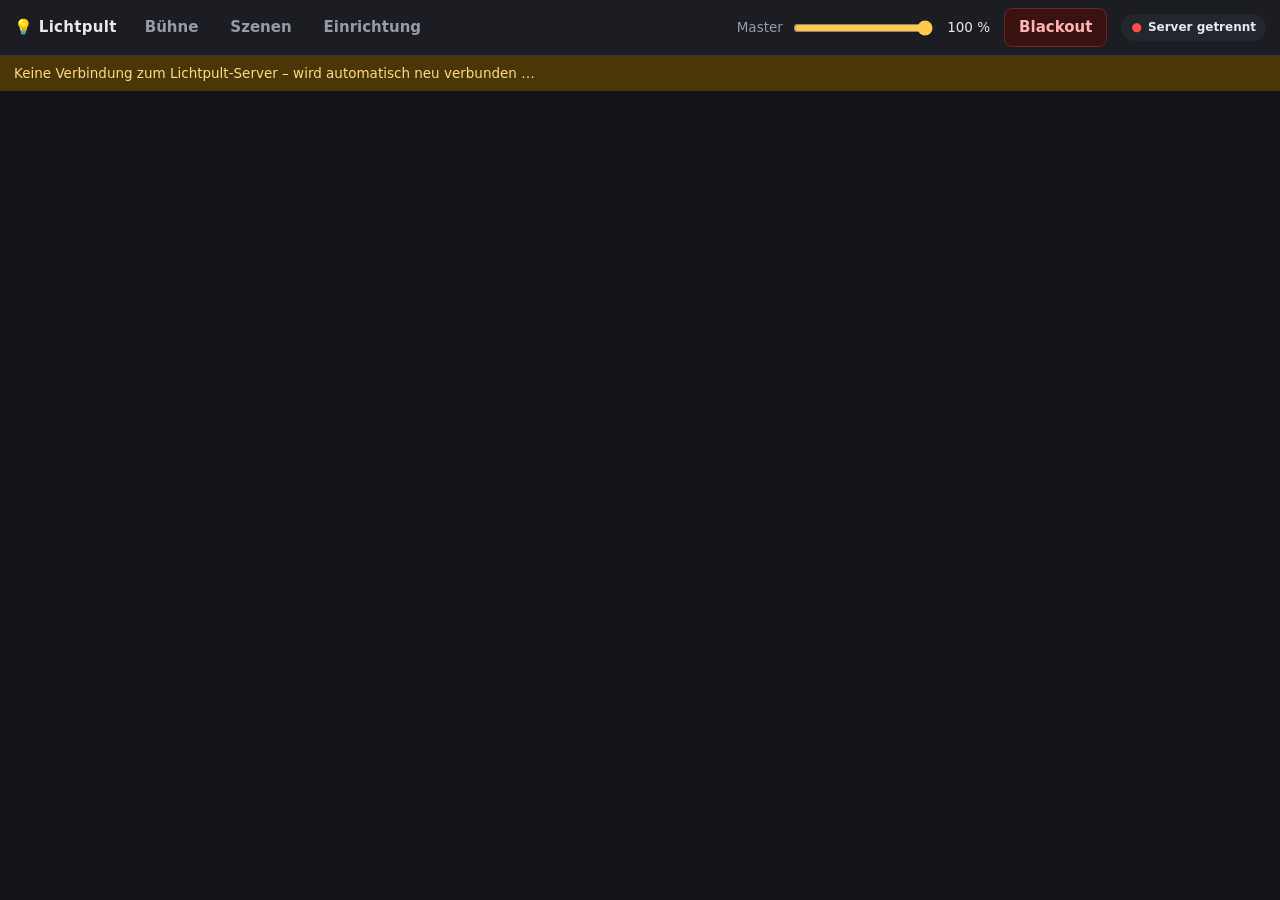
==== static/index.html @ 1e5c8aaf "Frontend: 3D-Bühne, Bühnen-/Szenen-Tab, geführte Einrichtung mit Adresssuche, Admin-Seiten, Doku Co-" ====
<!doctype html>
<html lang="de">
<head>
  <meta charset="utf-8">
  <meta name="viewport" content="width=device-width, initial-scale=1">
  <title>Lichtpult</title>
  <link rel="icon" href="data:image/svg+xml,<svg xmlns='http://www.w3.org/2000/svg' viewBox='0 0 32 32'><circle cx='16' cy='12' r='8' fill='%23ffc94a'/><path d='M8 30 L16 14 L24 30Z' fill='%23ffc94a' opacity='.5'/></svg>">
  <link rel="stylesheet" href="/static/css/app.css">
  <script type="importmap">
    { "imports": {
        "three": "/static/vendor/three/three.module.js",
        "three/addons/": "/static/vendor/three/addons/"
    } }
  </script>
</head>
<body>
  <header class="topbar">
    <div class="brand">💡 Lichtpult</div>
    <nav class="tabs" role="tablist">
      <a href="#stage" data-tab="stage" role="tab">Bühne</a>
      <a href="#scenes" data-tab="scenes" role="tab">Szenen</a>
      <a href="#admin" data-tab="admin" role="tab">Einrichtung</a>
    </nav>
    <div class="spacer"></div>
    <label class="gm" title="Grand Master: begrenzt die Helligkeit aller Scheinwerfer">
      <span>Master</span>
      <input type="range" id="gm" min="0" max="100" value="100">
      <output id="gm-out">100 %</output>
    </label>
    <button id="btn-blackout" class="btn blackout" title="Alles dunkel (Taste B)">Blackout</button>
    <div id="dmx-status" class="status-pill" title="DMX-Status">…</div>
  </header>

  <div id="banner-sim" class="banner warn" hidden></div>
  <div id="banner-raw" class="banner info" hidden>
    <span>Einrichtungsmodus: Die Ausgabe wird gerade von der Einrichtung gesteuert.</span>
    <button class="btn small" id="btn-clear-raw">Beenden</button>
  </div>

  <main>
    <section id="tab-stage" class="tab" hidden></section>
    <section id="tab-scenes" class="tab" hidden></section>
    <section id="tab-admin" class="tab" hidden></section>
  </main>

  <div id="toast" class="toast" hidden></div>
  <script type="module" src="/static/js/app.js"></script>
</body>
</html>
---- static/css/app.css ----
:root {
  --bg: #121316;
  --panel: #1b1d22;
  --panel-2: #23262d;
  --line: #31353e;
  --text: #e8e9ec;
  --muted: #969ba6;
  --accent: #ffc94a;
  --accent-2: #4aa3ff;
  --danger: #ff4d4d;
  --ok: #3ecf6e;
  --warn: #ffb02e;
  --radius: 10px;
  --topbar-h: 56px;
  color-scheme: dark;
}

* { box-sizing: border-box; }
html, body { margin: 0; height: 100%; }
body {
  background: var(--bg);
  color: var(--text);
  font: 15px/1.4 system-ui, -apple-system, "Segoe UI", Roboto, sans-serif;
  display: flex;
  flex-direction: column;
  overflow: hidden;
}
h1, h2, h3 { margin: 0 0 .5em; font-weight: 600; }
h2 { font-size: 1.25rem; }
h3 { font-size: 1.05rem; }
p { margin: 0 0 .75em; }
.muted { color: var(--muted); }
.small { font-size: .85em; }
[hidden] { display: none !important; }

/* ---------- Kopfleiste ---------- */
.topbar {
  height: var(--topbar-h);
  flex: none;
  display: flex;
  align-items: center;
  gap: 14px;
  padding: 0 14px;
  background: var(--panel);
  border-bottom: 1px solid var(--line);
}
.brand { font-weight: 700; letter-spacing: .02em; white-space: nowrap; }
.tabs { display: flex; gap: 4px; }
.tabs a {
  color: var(--muted);
  text-decoration: none;
  padding: 8px 14px;
  border-radius: 8px;
  font-weight: 600;
}
.tabs a:hover { color: var(--text); background: var(--panel-2); }
.tabs a.active { color: #111; background: var(--accent); }
.spacer { flex: 1; }
.gm { display: flex; align-items: center; gap: 8px; color: var(--muted); font-size: .9em; }
.gm input { width: 140px; }
.gm output { width: 3.5em; text-align: right; color: var(--text); font-variant-numeric: tabular-nums; }

.status-pill {
  padding: 5px 10px;
  border-radius: 999px;
  font-size: .8em;
  font-weight: 600;
  background: var(--panel-2);
  white-space: nowrap;
}
.status-pill::before { content: "●"; margin-right: 6px; }
.status-pill.ok::before { color: var(--ok); }
.status-pill.sim::before { color: var(--warn); }
.status-pill.err::before { color: var(--danger); }

.banner { display: flex; align-items: center; gap: 12px; padding: 8px 14px; font-size: .9em; flex: none; }
.banner.warn { background: #4a3708; color: #ffd98a; }
.banner.info { background: #0e3150; color: #a9d4ff; }

main { flex: 1; min-height: 0; position: relative; }
.tab { position: absolute; inset: 0; }

/* ---------- Bedienelemente ---------- */
.btn {
  appearance: none;
  border: 1px solid var(--line);
  background: var(--panel-2);
  color: var(--text);
  padding: 8px 14px;
  border-radius: 8px;
  font: inherit;
  font-weight: 600;
  cursor: pointer;
  touch-action: manipulation;
}
.btn:hover { border-color: #4a4f5a; background: #2b2f37; }
.btn:disabled { opacity: .45; cursor: not-allowed; }
.btn.primary { background: var(--accent); color: #111; border-color: var(--accent); }
.btn.primary:hover { background: #ffd56e; }
.btn.danger { border-color: #6b2626; color: #ff9b9b; }
.btn.small { padding: 4px 10px; font-size: .85em; }
.btn.big { padding: 14px 18px; font-size: 1.05em; }
.btn.active { background: var(--accent-2); border-color: var(--accent-2); color: #fff; }
.btn.blackout { background: #3a1212; border-color: #6b2626; color: #ffb3b3; }
.btn.blackout.on { background: var(--danger); color: #fff; animation: pulse 1s infinite alternate; }
@keyframes pulse { to { box-shadow: 0 0 0 6px rgba(255, 77, 77, .25); } }
.row { display: flex; gap: 8px; align-items: center; flex-wrap: wrap; }
.row.end { justify-content: flex-end; }
.stack { display: flex; flex-direction: column; gap: 10px; }

input[type="range"] { accent-color: var(--accent); cursor: pointer; }
input[type="number"], input[type="text"], select, textarea {
  background: #0f1013;
  color: var(--text);
  border: 1px solid var(--line);
  border-radius: 6px;
  padding: 6px 8px;
  font: inherit;
}
input[type="number"] { width: 6em; }
label.field { display: flex; flex-direction: column; gap: 4px; font-size: .9em; color: var(--muted); }
label.field > :is(input, select) { color: var(--text); }
label.check { display: flex; gap: 10px; align-items: flex-start; padding: 6px 0; cursor: pointer; }
label.check input { margin-top: 3px; width: 18px; height: 18px; }

.card { background: var(--panel); border: 1px solid var(--line); border-radius: var(--radius); padding: 14px; }
.chip {
  display: inline-flex; align-items: center; gap: 6px;
  padding: 3px 10px; border-radius: 999px; background: var(--panel-2);
  border: 1px solid var(--line); font-size: .85em; cursor: pointer; user-select: none;
}
.chip.on { background: var(--accent-2); border-color: var(--accent-2); color: #fff; }
.dot { width: 10px; height: 10px; border-radius: 50%; display: inline-block; flex: none; }

.toast {
  position: fixed; left: 50%; bottom: 24px; transform: translateX(-50%);
  background: #2b2f37; border: 1px solid var(--line); padding: 10px 16px; border-radius: 8px;
  box-shadow: 0 8px 30px rgba(0, 0, 0, .5); z-index: 50; max-width: 90vw;
}
.toast.error { background: #4a1414; border-color: #7a2424; }

/* ---------- 3D-Ansicht ---------- */
.viewport { position: relative; overflow: hidden; background: #000; min-height: 0; min-width: 0; }
.viewport canvas { display: block; width: 100%; height: 100%; touch-action: none; }
.viewport .labels { position: absolute; inset: 0; pointer-events: none; }
.fx-label {
  position: absolute; transform: translate(-50%, -100%);
  font-size: 11px; font-weight: 700; padding: 1px 5px; border-radius: 4px;
  background: rgba(0, 0, 0, .65); color: #ddd; white-space: nowrap;
}
.fx-label.sel { background: var(--accent-2); color: #fff; }
.fx-label.focus { background: var(--accent); color: #111; }
.fx-label.unverified::after { content: " ?"; color: var(--warn); }
.viewport .overlay {
  position: absolute; left: 10px; bottom: 10px; display: flex; gap: 10px; align-items: center;
  background: rgba(20, 21, 25, .8); padding: 6px 10px; border-radius: 8px; font-size: .8em; color: var(--muted);
}
.viewport .overlay input[type="range"] { width: 90px; }
.viewport .hint {
  position: absolute; top: 10px; left: 50%; transform: translateX(-50%);
  background: rgba(255, 201, 74, .95); color: #111; font-weight: 600; padding: 6px 12px;
  border-radius: 8px; font-size: .9em; pointer-events: none; max-width: 90%; text-align: center;
}
.tooltip3d {
  position: absolute; pointer-events: none; background: rgba(0, 0, 0, .85); padding: 4px 8px;
  border-radius: 6px; font-size: 12px; white-space: nowrap; transform: translate(12px, 12px);
}

/* ---------- Tab Bühne ---------- */
.stage-layout {
  position: absolute; inset: 0;
  display: grid;
  grid-template-columns: 1fr 340px;
  grid-template-rows: 1fr auto;
  grid-template-areas: "view side" "strip strip";
}
.stage-layout .viewport { grid-area: view; }
.stage-side {
  grid-area: side; background: var(--panel); border-left: 1px solid var(--line);
  overflow-y: auto; padding: 14px; display: flex; flex-direction: column; gap: 14px;
}
.stage-side section { display: flex; flex-direction: column; gap: 8px; }
.stage-side h3 { margin: 0; font-size: .8em; text-transform: uppercase; letter-spacing: .08em; color: var(--muted); }
.big-fader { display: flex; align-items: center; gap: 12px; }
.big-fader input { flex: 1; height: 36px; }
.big-fader output { font-size: 1.6em; font-weight: 700; width: 3.2em; text-align: right; font-variant-numeric: tabular-nums; }
.color-presets { display: grid; grid-template-columns: repeat(8, 1fr); gap: 6px; }
.color-presets button { aspect-ratio: 1; border-radius: 6px; border: 2px solid transparent; cursor: pointer; }
.color-presets button:hover { border-color: #fff; }
.slider-row { display: grid; grid-template-columns: 70px 1fr 3em; gap: 8px; align-items: center; font-size: .9em; }
.slider-row output { text-align: right; font-variant-numeric: tabular-nums; color: var(--muted); }
.sel-info { font-size: .95em; }

.strip {
  grid-area: strip; display: flex; gap: 6px; overflow-x: auto; padding: 8px 10px 10px;
  background: #16171b; border-top: 1px solid var(--line);
}
.strip .fx {
  flex: none; width: 66px; display: flex; flex-direction: column; align-items: center; gap: 4px;
  padding: 6px 2px; border-radius: 8px; background: var(--panel); border: 1px solid var(--line);
}
.strip .fx.sel { border-color: var(--accent-2); box-shadow: inset 0 0 0 1px var(--accent-2); }
.strip .fx .head {
  width: 100%; text-align: center; font-size: 11px; font-weight: 700; cursor: pointer;
  white-space: nowrap; overflow: hidden; text-overflow: ellipsis; padding: 0 3px;
}
.strip .fx .sub { font-size: 10px; color: var(--muted); }
.strip .fx input[type="range"] { writing-mode: vertical-lr; direction: rtl; height: 110px; width: 28px; }
.strip .fx output { font-size: 12px; font-variant-numeric: tabular-nums; }

/* ---------- Tab Szenen ---------- */
.scenes-layout { position: absolute; inset: 0; overflow-y: auto; padding: 20px; }
.scenes-layout .inner { max-width: 900px; margin: 0 auto; display: flex; flex-direction: column; gap: 16px; }
.scene-list { display: flex; flex-direction: column; gap: 8px; }
.scene {
  display: grid; grid-template-columns: 1fr auto auto; gap: 12px; align-items: center;
  background: var(--panel); border: 1px solid var(--line); border-radius: var(--radius); padding: 10px 12px;
}
.scene .name { font-weight: 700; font-size: 1.05em; }
.scene .meta { color: var(--muted); font-size: .85em; }
.scene.active { border-color: var(--accent); }

/* ---------- Tab Einrichtung ---------- */
.admin-layout { position: absolute; inset: 0; display: grid; grid-template-columns: 220px 1fr; }
.admin-nav { background: var(--panel); border-right: 1px solid var(--line); padding: 12px 8px; display: flex; flex-direction: column; gap: 2px; }
.admin-nav button {
  text-align: left; background: none; border: 0; color: var(--muted); padding: 9px 12px;
  border-radius: 8px; font: inherit; font-weight: 600; cursor: pointer;
}
.admin-nav button:hover { background: var(--panel-2); color: var(--text); }
.admin-nav button.active { background: var(--panel-2); color: var(--accent); }
.admin-body { position: relative; min-width: 0; min-height: 0; }
.admin-page { position: absolute; inset: 0; overflow-y: auto; padding: 20px; }
.admin-page.split { display: grid; grid-template-columns: 1fr 440px; padding: 0; overflow: hidden; }
.admin-page.split .wizard { overflow-y: auto; padding: 18px; border-left: 1px solid var(--line); background: var(--panel); }

table.data { border-collapse: collapse; width: 100%; font-size: .9em; }
table.data th, table.data td { border-bottom: 1px solid var(--line); padding: 6px 8px; text-align: left; vertical-align: middle; }
table.data th { color: var(--muted); font-weight: 600; position: sticky; top: 0; background: var(--bg); }
table.data tr.conflict td { background: rgba(255, 77, 77, .08); }
table.data input[type="text"] { width: 100%; min-width: 8em; }
table.data select { max-width: 16em; }

.wizard .progress { font-size: .8em; color: var(--muted); text-transform: uppercase; letter-spacing: .06em; margin-bottom: 4px; }
.wizard .bar { height: 4px; background: var(--panel-2); border-radius: 2px; margin-bottom: 16px; overflow: hidden; }
.wizard .bar > div { height: 100%; background: var(--accent); transition: width .3s; }
.wizard .nav { display: flex; gap: 8px; justify-content: space-between; margin-top: 18px; padding-top: 14px; border-top: 1px solid var(--line); }
.wizard .question { font-size: 1.15em; font-weight: 700; margin: 10px 0; }
.wizard .yesno { display: grid; grid-template-columns: 1fr 1fr; gap: 10px; }
.wizard .yesno .btn { padding: 16px; font-size: 1.1em; }
.wizard .tip { background: var(--panel-2); border-left: 3px solid var(--accent-2); padding: 8px 12px; border-radius: 6px; font-size: .9em; margin: 10px 0; }
.wizard .warn { background: #3a2a08; border-left: 3px solid var(--warn); padding: 8px 12px; border-radius: 6px; font-size: .9em; margin: 10px 0; }
.wizard .okbox { background: #0f2e1b; border-left: 3px solid var(--ok); padding: 8px 12px; border-radius: 6px; margin: 10px 0; }
.wizard .errbox { background: #3a1212; border-left: 3px solid var(--danger); padding: 8px 12px; border-radius: 6px; margin: 10px 0; }
.wizard .bigaddr { font-size: 2.4em; font-weight: 800; color: var(--accent); font-variant-numeric: tabular-nums; }
.choice-cards { display: grid; gap: 10px; }
.choice-cards button {
  text-align: left; background: var(--panel-2); border: 1px solid var(--line); border-radius: var(--radius);
  padding: 14px; color: var(--text); font: inherit; cursor: pointer;
}
.choice-cards button:hover { border-color: var(--accent); }
.choice-cards button b { display: block; font-size: 1.05em; margin-bottom: 2px; }
.choice-cards button span { color: var(--muted); font-size: .9em; }
.fx-list { display: flex; flex-direction: column; gap: 4px; max-height: 320px; overflow-y: auto; }
.fx-list .item { display: grid; grid-template-columns: auto 1fr auto auto; gap: 8px; align-items: center; padding: 6px 8px; background: var(--panel-2); border-radius: 6px; font-size: .9em; }
.fx-list .item.cur { outline: 1px solid var(--accent); }
.tabs-mini { display: flex; gap: 4px; margin: 8px 0; }
.tabs-mini button { flex: 1; }
.explorer-row { display: grid; grid-template-columns: 3em 1fr 3em 9em; gap: 8px; align-items: center; font-size: .85em; }

.dmx-grid { display: grid; grid-template-columns: repeat(auto-fill, minmax(38px, 1fr)); gap: 3px; }
.dmx-cell { background: var(--panel); border-radius: 4px; padding: 2px; text-align: center; font-size: 10px; position: relative; overflow: hidden; height: 38px; }
.dmx-cell .fill { position: absolute; left: 0; right: 0; bottom: 0; background: rgba(255, 201, 74, .45); }
.dmx-cell .n { position: relative; color: var(--muted); }
.dmx-cell .v { position: relative; font-weight: 700; font-size: 11px; }
.dmx-cell.used { background: #232a35; }

.type-editor .chan { display: grid; grid-template-columns: 2em 1fr 10em 5em 5em auto; gap: 6px; align-items: center; margin-bottom: 4px; }

/* ---------- Schmale Bildschirme / Tablet ---------- */
@media (max-width: 900px) {
  .gm input { width: 90px; }
  .brand { display: none; }
  .stage-layout { grid-template-columns: 1fr; grid-template-rows: 45vh auto auto; grid-template-areas: "view" "side" "strip"; overflow-y: auto; }
  .stage-side { border-left: 0; overflow: visible; }
  .admin-layout { grid-template-columns: 1fr; grid-template-rows: auto 1fr; }
  .admin-nav { flex-direction: row; overflow-x: auto; }
  .admin-page.split { grid-template-columns: 1fr; grid-template-rows: 40vh 1fr; }
  .admin-page.split .wizard { border-left: 0; }
}
@media (max-width: 600px) {
  .topbar { gap: 8px; padding: 0 8px; }
  .gm span, #gm-out { display: none; }
  .tabs a { padding: 8px 8px; }
}
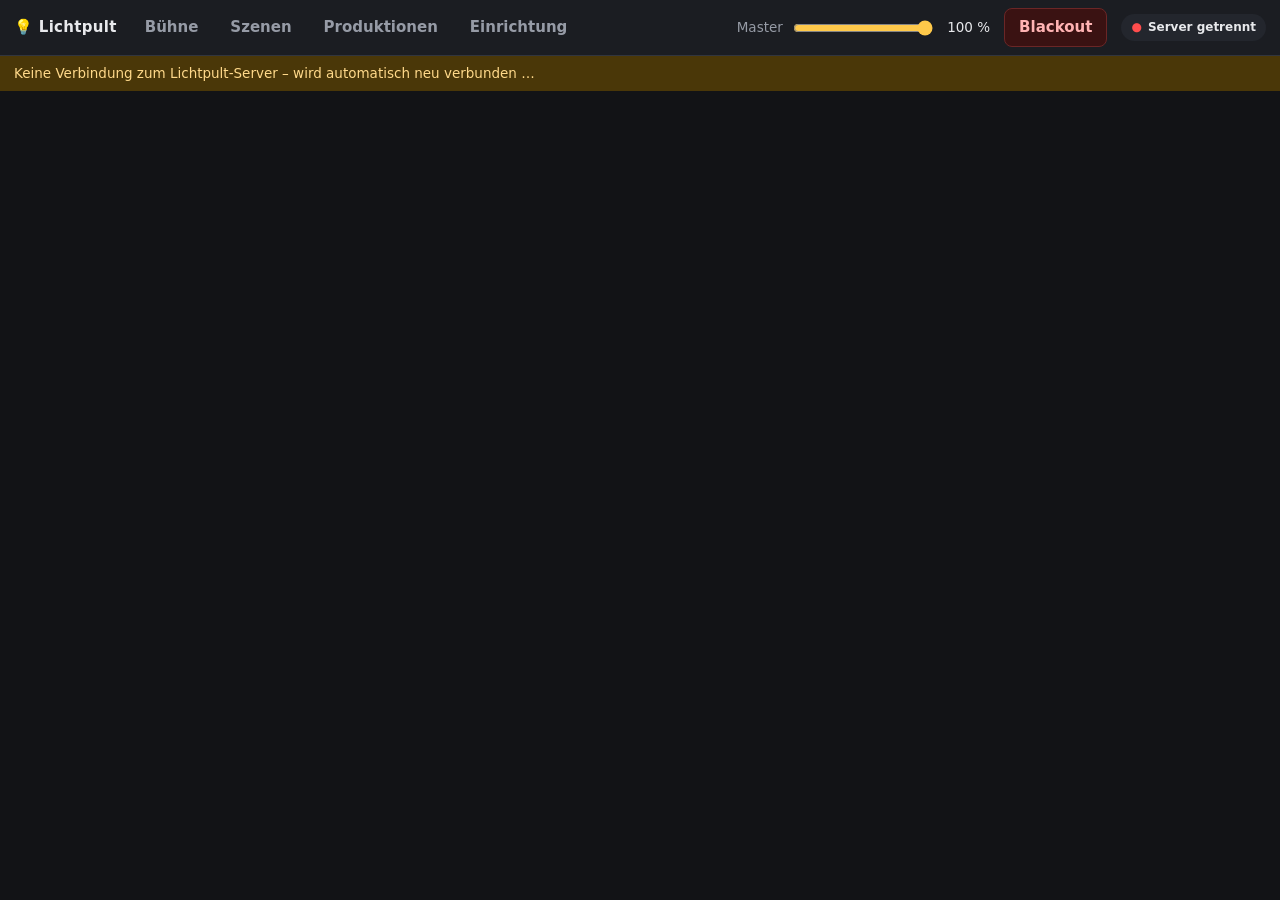
==== commit e8613c25: "Produktionen T3: Szenenliste als Komponente, Tab „Produktionen“ mit Szenen - static/js/ui/scene-list" ====
--- a/static/index.html
+++ b/static/index.html
@@ -18,7 +18,8 @@
     <div class="brand">💡 Lichtpult</div>
     <nav class="tabs" role="tablist">
       <a href="#stage" data-tab="stage" role="tab">Bühne</a>
-      <a href="#scenes" data-tab="scenes" role="tab">Szenen</a>
+      <a href="#scenes" data-tab="scenes" role="tab" title="Szenen-Bibliothek">Szenen</a>
+      <a href="#produktionen/szenen" data-tab="produktionen" role="tab">Produktionen</a>
       <a href="#admin" data-tab="admin" role="tab">Einrichtung</a>
     </nav>
     <div class="spacer"></div>
@@ -40,6 +41,7 @@
   <main>
     <section id="tab-stage" class="tab" hidden></section>
     <section id="tab-scenes" class="tab" hidden></section>
+    <section id="tab-produktionen" class="tab" hidden></section>
     <section id="tab-admin" class="tab" hidden></section>
   </main>
 
--- a/static/css/app.css
+++ b/static/css/app.css
@@ -219,6 +219,32 @@
 .scene .name { font-weight: 700; font-size: 1.05em; }
 .scene .meta { color: var(--muted); font-size: .85em; }
 .scene.active { border-color: var(--accent); }
+
+/* ---------- Tab Produktionen ---------- */
+.prod-layout { position: absolute; inset: 0; display: flex; flex-direction: column; }
+.prod-header {
+  flex: none; display: flex; gap: 8px; align-items: center; flex-wrap: wrap;
+  padding: 10px 20px; background: var(--panel); border-bottom: 1px solid var(--line);
+}
+.prod-header select { min-width: 14em; }
+.prod-body { position: relative; flex: 1; min-height: 0; }
+.prod-body > .card { max-width: 900px; margin: 0 auto; }
+.subtabs { display: flex; gap: 4px; }
+.subtabs a {
+  color: var(--muted); text-decoration: none; padding: 6px 14px; border-radius: 8px; font-weight: 600;
+  border: 1px solid var(--line);
+}
+.subtabs a:hover { color: var(--text); background: var(--panel-2); }
+.subtabs a.active { color: var(--text); background: var(--panel-2); border-color: var(--accent); }
+
+/* ---------- Dialog ---------- */
+dialog.dialog {
+  background: var(--panel); color: var(--text); border: 1px solid var(--line); border-radius: var(--radius);
+  padding: 18px; width: min(480px, 92vw); box-shadow: 0 12px 40px rgba(0, 0, 0, .6);
+}
+dialog.dialog::backdrop { background: rgba(0, 0, 0, .55); }
+dialog.dialog .pick-list { max-height: 50vh; overflow-y: auto; border-top: 1px solid var(--line); padding-top: 4px; }
+dialog.dialog .pick-list label.check { padding: 4px 0; }
 
 /* ---------- Tab Einrichtung ---------- */
 .admin-layout { position: absolute; inset: 0; display: grid; grid-template-columns: 220px 1fr; }
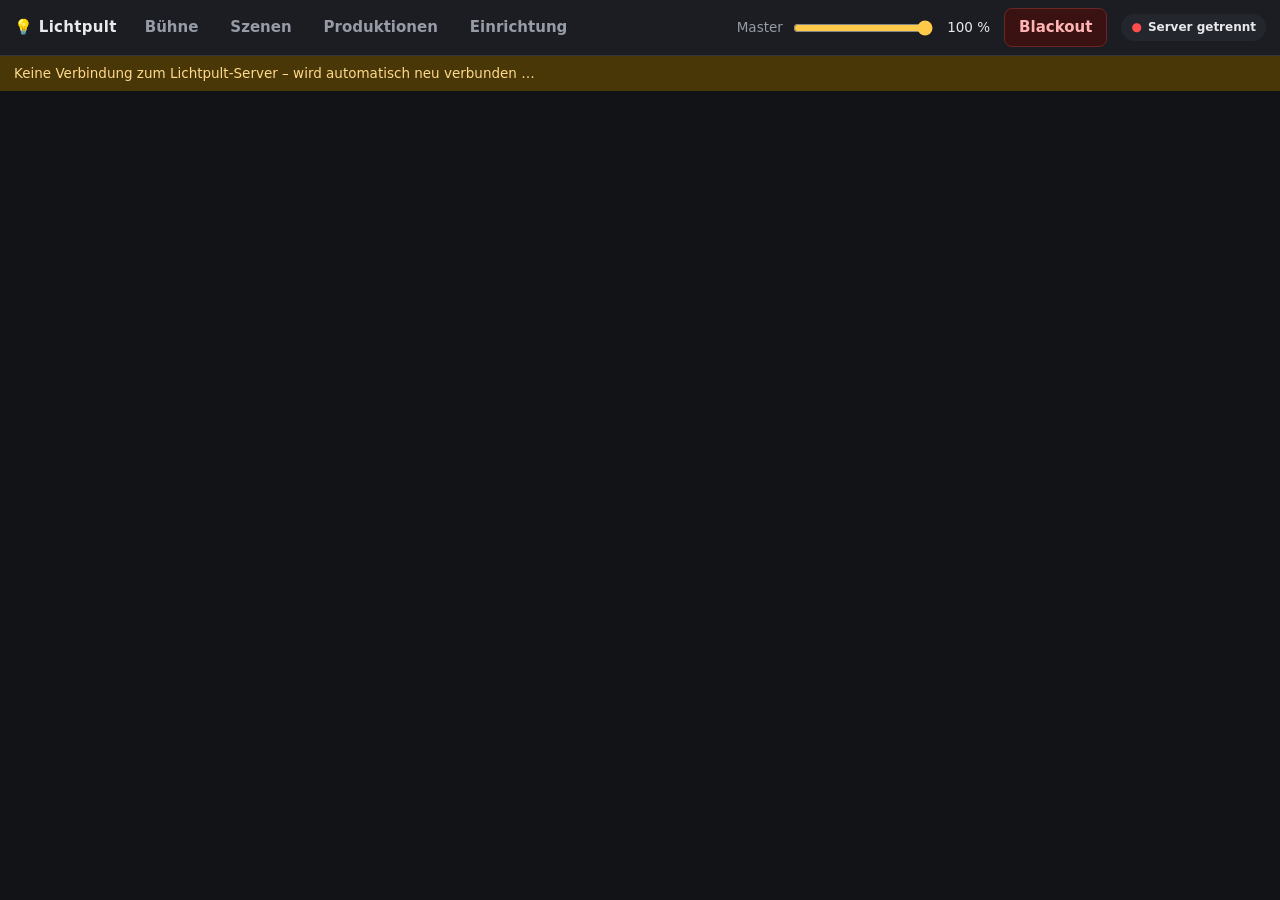
==== commit ba78f8df: "Produktionen T5: Export/Import-Oberfläche, Sicherung, Doku - Produktionen-Tab: „Exportieren“ (<id>.p" ====
--- a/static/index.html
+++ b/static/index.html
@@ -6,6 +6,7 @@
   <title>Lichtpult</title>
   <link rel="icon" href="data:image/svg+xml,<svg xmlns='http://www.w3.org/2000/svg' viewBox='0 0 32 32'><circle cx='16' cy='12' r='8' fill='%23ffc94a'/><path d='M8 30 L16 14 L24 30Z' fill='%23ffc94a' opacity='.5'/></svg>">
   <link rel="stylesheet" href="/static/css/app.css">
+  <link rel="stylesheet" href="/static/css/productions.css">
   <script type="importmap">
     { "imports": {
         "three": "/static/vendor/three/three.module.js",
--- a/static/css/app.css
+++ b/static/css/app.css
@@ -236,6 +236,72 @@
 }
 .subtabs a:hover { color: var(--text); background: var(--panel-2); }
 .subtabs a.active { color: var(--text); background: var(--panel-2); border-color: var(--accent); }
+
+/* ---------- Ablauf (Editor) ---------- */
+.cue-card { padding: 6px; overflow-x: auto; }
+.cue-table { width: 100%; border-collapse: collapse; }
+.cue-table th { text-align: left; font-size: .8em; color: var(--muted); font-weight: 600; padding: 6px 8px; border-bottom: 1px solid var(--line); }
+.cue-table td { padding: 6px 8px; border-bottom: 1px solid var(--line); vertical-align: middle; }
+.cue-table tr:last-child td { border-bottom: 0; }
+.cue-table .nr { width: 2.5em; text-align: right; font-weight: 700; font-variant-numeric: tabular-nums; color: var(--muted); }
+.cue-table .scene-cell select { width: 100%; min-width: 11em; }
+.cue-table input[type="number"] { width: 7.5em; }
+.cue-table .note-cell { width: 45%; }
+.cue-table .note-cell input { width: 100%; min-width: 12em; }
+.cue-table .actions .row { flex-wrap: nowrap; }
+.cue-table tr.missing td { background: rgba(255, 77, 77, .08); }
+.cue-table tr.missing select { border-color: var(--danger); color: #ff9b9b; }
+
+/* ---------- Show-Modus ---------- */
+.show-mode {
+  position: absolute; inset: 0; display: grid; grid-template-columns: minmax(0, 3fr) minmax(280px, 2fr);
+  gap: 16px; padding: 16px; background: var(--bg);
+}
+.show-main { display: flex; flex-direction: column; gap: 14px; min-height: 0; overflow-y: auto; }
+.show-top { display: flex; align-items: center; gap: 12px; }
+.show-title { flex: 1; font-weight: 700; color: var(--muted); font-size: 1.1em; }
+.show-now, .show-next { background: var(--panel); border: 1px solid var(--line); border-radius: var(--radius); padding: 16px 20px; }
+.show-now { border: 2px solid var(--accent); box-shadow: 0 0 24px rgba(255, 201, 74, .12); }
+.show-label { font-size: .8em; font-weight: 700; letter-spacing: .12em; color: var(--muted); }
+.show-now .show-label { color: var(--accent); }
+.show-line { display: flex; align-items: baseline; gap: 16px; margin-top: 4px; }
+.show-nr { font-weight: 800; font-variant-numeric: tabular-nums; color: var(--accent); }
+.show-now .show-line { font-size: clamp(1.8em, 4.2vw, 3.2em); line-height: 1.15; }
+.show-now .show-scene { font-weight: 800; }
+.show-now .show-note { font-size: clamp(1.3em, 2.6vw, 2em); margin-top: 8px; }
+.show-next .show-line { font-size: clamp(1.25em, 2.4vw, 1.8em); color: #cfd2d8; }
+.show-next .show-nr { color: var(--muted); }
+.show-next .show-note { font-size: clamp(1.05em, 1.7vw, 1.3em); color: var(--muted); margin-top: 4px; }
+.show-scene.note-only { color: var(--muted); font-style: italic; font-weight: 600; }
+.show-scene.missing { color: var(--danger); }
+.show-end { font-size: clamp(1.25em, 2.4vw, 1.8em); color: var(--warn); font-weight: 700; margin-top: 4px; }
+.show-controls { display: grid; grid-template-columns: 1fr 2fr; gap: 12px; }
+.show-btn { padding: 18px; font-size: 1.25em; }
+.show-go { font-size: 1.6em; padding: 22px; }
+.show-hint { margin-top: auto; }
+.show-list {
+  position: relative; overflow-y: auto; min-height: 0; display: flex; flex-direction: column; gap: 4px;
+  background: var(--panel); border: 1px solid var(--line); border-radius: var(--radius); padding: 6px;
+}
+.show-row {
+  display: grid; grid-template-columns: 2.2em minmax(0, 1fr) 3.5em; gap: 2px 10px; align-items: baseline;
+  padding: 8px 10px; border-radius: 8px; border: 1px solid transparent; cursor: pointer;
+}
+.show-row:hover { background: var(--panel-2); }
+.show-row .nr { text-align: right; font-weight: 700; font-variant-numeric: tabular-nums; color: var(--muted); }
+.show-row .scene-name { font-weight: 600; overflow: hidden; text-overflow: ellipsis; white-space: nowrap; }
+.show-row .fade { text-align: right; color: var(--muted); font-size: .85em; }
+.show-row .note { grid-column: 2 / 4; color: var(--muted); font-size: .9em; }
+.show-row .note:empty { display: none; }
+.show-row.done { opacity: .5; }
+.show-row.missing .scene-name { color: var(--danger); }
+.show-row.current { background: rgba(255, 201, 74, .14); border-color: var(--accent); opacity: 1; }
+.show-row.current .nr { color: var(--accent); }
+@media (max-width: 900px) {
+  .show-mode { grid-template-columns: 1fr; grid-template-rows: auto minmax(160px, 1fr); overflow-y: auto; }
+  .show-main { overflow: visible; }
+  .show-hint { display: none; }
+}
 
 /* ---------- Dialog ---------- */
 dialog.dialog {
--- a/static/css/productions.css
+++ b/static/css/productions.css
@@ -0,0 +1,8 @@
+/* Produktionen: Export/Import (eigene Datei, damit app.css bei paralleler Arbeit unberührt bleibt) */
+.transfer-bar { display: inline-flex; gap: 6px; padding-left: 8px; margin-left: 2px; border-left: 1px solid var(--line); }
+dialog.dialog label.transfer-mode {
+  display: flex; gap: 10px; align-items: flex-start; padding: 8px 10px;
+  border: 1px solid var(--line); border-radius: 8px; cursor: pointer;
+}
+dialog.dialog label.transfer-mode:has(input:checked) { border-color: var(--accent); background: var(--panel-2); }
+dialog.dialog label.transfer-mode input { margin-top: 3px; }
